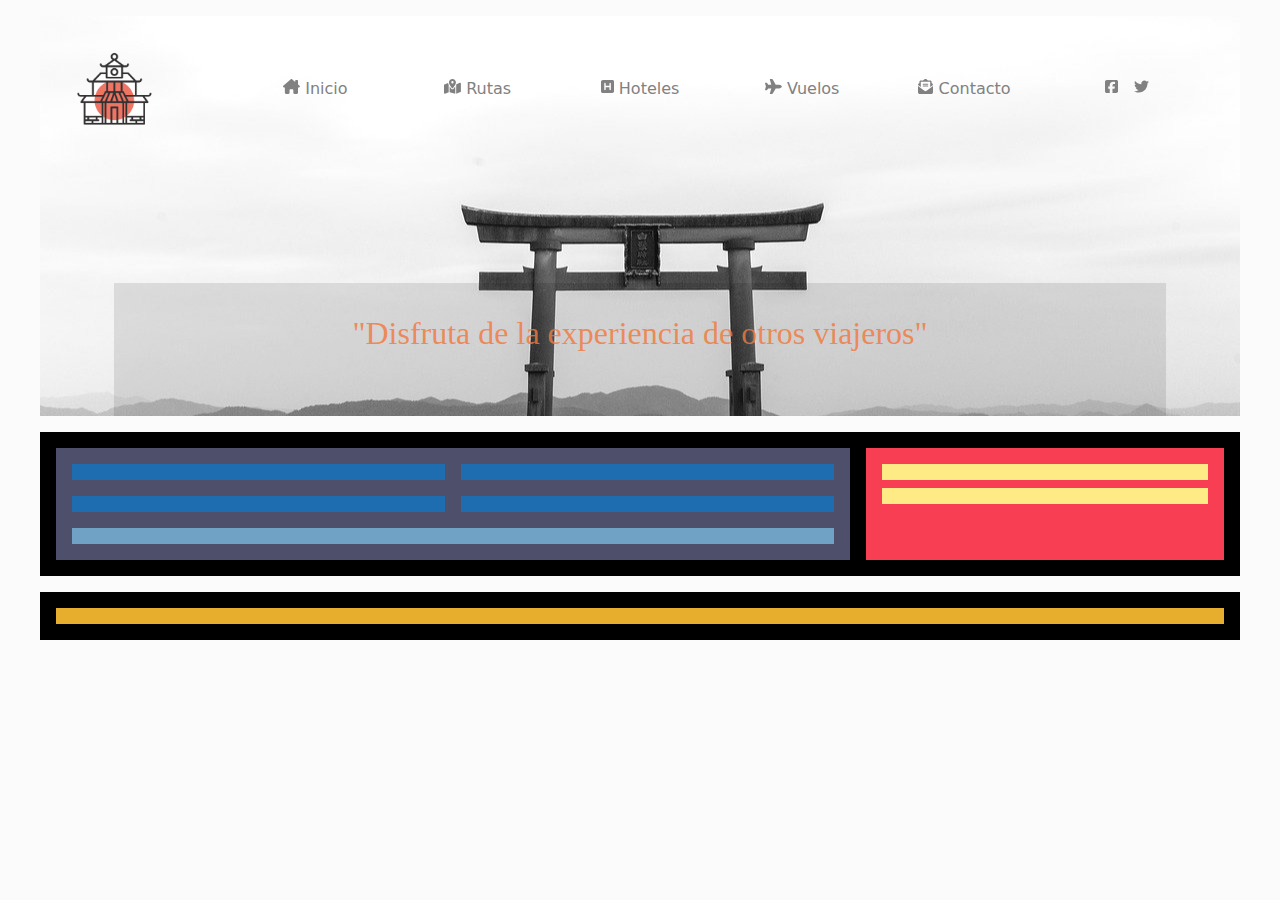
==== nivell-2/index.html @ 2fbf9f29 "Nivell 2. Creant el Header." ====
<!DOCTYPE html>
<html lang="en">

<head>
    <meta charset="UTF-8">
    <meta name="viewport" content="width=device-width, initial-scale=1.0">
    <meta name="author" content="Oriol Pujade Busqueta">
    <link rel="stylesheet" href="styles/styles.css">
    <link rel="icon" type="image/x-icon" href="img/favicon.ico">
    <title>Fuji Tavel - Viaja a Japón de la mejor manera</title>
</head>

<body>

    <header class="header">
        <nav class="header--nav">
            <a class="header--nav--link" href="index.html">
                <img class="header--nav--logo" src="img/logo.png" alt="Fuji Travel Logo"></a>
            <ul class="header--nav--menu">
                <a href="#">
                    <li><svg xmlns="http://www.w3.org/2000/svg" height="15" viewBox="0 0 576 512"><!--!Font Awesome Free 6.5.1 by @fontawesome - https://fontawesome.com License - https://fontawesome.com/license/free Copyright 2024 Fonticons, Inc.--><path fill="#818181" d="M543.8 287.6c17 0 32-14 32-32.1c1-9-3-17-11-24L512 185V64c0-17.7-14.3-32-32-32H448c-17.7 0-32 14.3-32 32v36.7L309.5 7c-6-5-14-7-21-7s-15 1-22 8L10 231.5c-7 7-10 15-10 24c0 18 14 32.1 32 32.1h32v69.7c-.1 .9-.1 1.8-.1 2.8V472c0 22.1 17.9 40 40 40h16c1.2 0 2.4-.1 3.6-.2c1.5 .1 3 .2 4.5 .2H160h24c22.1 0 40-17.9 40-40V448 384c0-17.7 14.3-32 32-32h64c17.7 0 32 14.3 32 32v64 24c0 22.1 17.9 40 40 40h24 32.5c1.4 0 2.8 0 4.2-.1c1.1 .1 2.2 .1 3.3 .1h16c22.1 0 40-17.9 40-40V455.8c.3-2.6 .5-5.3 .5-8.1l-.7-160.2h32z"/></svg> Inicio</li>
                </a>
                <a href="#">
                    <li><svg xmlns="http://www.w3.org/2000/svg" height="15" viewBox="0 0 576 512"><!--!Font Awesome Free 6.5.1 by @fontawesome - https://fontawesome.com License - https://fontawesome.com/license/free Copyright 2024 Fonticons, Inc.--><path fill="#818181" d="M408 120c0 54.6-73.1 151.9-105.2 192c-7.7 9.6-22 9.6-29.6 0C241.1 271.9 168 174.6 168 120C168 53.7 221.7 0 288 0s120 53.7 120 120zm8 80.4c3.5-6.9 6.7-13.8 9.6-20.6c.5-1.2 1-2.5 1.5-3.7l116-46.4C558.9 123.4 576 135 576 152V422.8c0 9.8-6 18.6-15.1 22.3L416 503V200.4zM137.6 138.3c2.4 14.1 7.2 28.3 12.8 41.5c2.9 6.8 6.1 13.7 9.6 20.6V451.8L32.9 502.7C17.1 509 0 497.4 0 480.4V209.6c0-9.8 6-18.6 15.1-22.3l122.6-49zM327.8 332c13.9-17.4 35.7-45.7 56.2-77V504.3L192 449.4V255c20.5 31.3 42.3 59.6 56.2 77c20.5 25.6 59.1 25.6 79.6 0zM288 152a40 40 0 1 0 0-80 40 40 0 1 0 0 80z"/></svg> Rutas</li>
                </a>
                <a href="#">
                    <li><svg xmlns="http://www.w3.org/2000/svg" height="15" viewBox="0 0 448 512"><!--!Font Awesome Free 6.5.1 by @fontawesome - https://fontawesome.com License - https://fontawesome.com/license/free Copyright 2024 Fonticons, Inc.--><path fill="#818181" d="M64 32C28.7 32 0 60.7 0 96V416c0 35.3 28.7 64 64 64H384c35.3 0 64-28.7 64-64V96c0-35.3-28.7-64-64-64H64zM336 152V256 360c0 13.3-10.7 24-24 24s-24-10.7-24-24V280H160l0 80c0 13.3-10.7 24-24 24s-24-10.7-24-24l0-208c0-13.3 10.7-24 24-24s24 10.7 24 24v80H288V152c0-13.3 10.7-24 24-24s24 10.7 24 24z"/></svg> Hoteles</li>
                </a>
                <a href="#">
                    <li><svg xmlns="http://www.w3.org/2000/svg" height="15" viewBox="0 0 576 512"><!--!Font Awesome Free 6.5.1 by @fontawesome - https://fontawesome.com License - https://fontawesome.com/license/free Copyright 2024 Fonticons, Inc.--><path fill="#818181" d="M482.3 192c34.2 0 93.7 29 93.7 64c0 36-59.5 64-93.7 64l-116.6 0L265.2 495.9c-5.7 10-16.3 16.1-27.8 16.1l-56.2 0c-10.6 0-18.3-10.2-15.4-20.4l49-171.6L112 320 68.8 377.6c-3 4-7.8 6.4-12.8 6.4l-42 0c-7.8 0-14-6.3-14-14c0-1.3 .2-2.6 .5-3.9L32 256 .5 145.9c-.4-1.3-.5-2.6-.5-3.9c0-7.8 6.3-14 14-14l42 0c5 0 9.8 2.4 12.8 6.4L112 192l102.9 0-49-171.6C162.9 10.2 170.6 0 181.2 0l56.2 0c11.5 0 22.1 6.2 27.8 16.1L365.7 192l116.6 0z"/></svg> Vuelos</li>
                </a>
                <a href="#">
                    <li><svg xmlns="http://www.w3.org/2000/svg" height="15" viewBox="0 0 512 512"><!--!Font Awesome Free 6.5.1 by @fontawesome - https://fontawesome.com License - https://fontawesome.com/license/free Copyright 2024 Fonticons, Inc.--><path fill="#818181" d="M215.4 96H144 107.8 96v8.8V144v40.4 89L.2 202.5c1.6-18.1 10.9-34.9 25.7-45.8L48 140.3V96c0-26.5 21.5-48 48-48h76.6l49.9-36.9C232.2 3.9 243.9 0 256 0s23.8 3.9 33.5 11L339.4 48H416c26.5 0 48 21.5 48 48v44.3l22.1 16.4c14.8 10.9 24.1 27.7 25.7 45.8L416 273.4v-89V144 104.8 96H404.2 368 296.6 215.4zM0 448V242.1L217.6 403.3c11.1 8.2 24.6 12.7 38.4 12.7s27.3-4.4 38.4-12.7L512 242.1V448v0c0 35.3-28.7 64-64 64H64c-35.3 0-64-28.7-64-64v0zM176 160H336c8.8 0 16 7.2 16 16s-7.2 16-16 16H176c-8.8 0-16-7.2-16-16s7.2-16 16-16zm0 64H336c8.8 0 16 7.2 16 16s-7.2 16-16 16H176c-8.8 0-16-7.2-16-16s7.2-16 16-16z"/></svg> Contacto</li>
                </a>
            </ul>
            <div class="header--nav--icons">
                <a href="#">
                    <svg xmlns="http://www.w3.org/2000/svg" height="15" viewBox="0 0 448 512"><!--!Font Awesome Free 6.5.1 by @fontawesome - https://fontawesome.com License - https://fontawesome.com/license/free Copyright 2024 Fonticons, Inc.--><path fill="#818181" d="M64 32C28.7 32 0 60.7 0 96V416c0 35.3 28.7 64 64 64h98.2V334.2H109.4V256h52.8V222.3c0-87.1 39.4-127.5 125-127.5c16.2 0 44.2 3.2 55.7 6.4V172c-6-.6-16.5-1-29.6-1c-42 0-58.2 15.9-58.2 57.2V256h83.6l-14.4 78.2H255V480H384c35.3 0 64-28.7 64-64V96c0-35.3-28.7-64-64-64H64z"/></svg></a>
                <a href="#">
                    <svg xmlns="http://www.w3.org/2000/svg" height="15" viewBox="0 0 512 512"><!--!Font Awesome Free 6.5.1 by @fontawesome - https://fontawesome.com License - https://fontawesome.com/license/free Copyright 2024 Fonticons, Inc.--><path fill="#818181" d="M459.4 151.7c.3 4.5 .3 9.1 .3 13.6 0 138.7-105.6 298.6-298.6 298.6-59.5 0-114.7-17.2-161.1-47.1 8.4 1 16.6 1.3 25.3 1.3 49.1 0 94.2-16.6 130.3-44.8-46.1-1-84.8-31.2-98.1-72.8 6.5 1 13 1.6 19.8 1.6 9.4 0 18.8-1.3 27.6-3.6-48.1-9.7-84.1-52-84.1-103v-1.3c14 7.8 30.2 12.7 47.4 13.3-28.3-18.8-46.8-51-46.8-87.4 0-19.5 5.2-37.4 14.3-53 51.7 63.7 129.3 105.3 216.4 109.8-1.6-7.8-2.6-15.9-2.6-24 0-57.8 46.8-104.9 104.9-104.9 30.2 0 57.5 12.7 76.7 33.1 23.7-4.5 46.5-13.3 66.6-25.3-7.8 24.4-24.4 44.8-46.1 57.8 21.1-2.3 41.6-8.1 60.4-16.2-14.3 20.8-32.2 39.3-52.6 54.3z"/></svg>
                </a>
            </div>
        </nav>
        <hero class="header--hero">
            <h1>"Disfruta de la experiencia de otros viajeros"</h1>
        </hero>
    </header>

    <main class="main">
        <section class="main--section">
            <div class="main--section--div">
                <h3></h3>
                <p></p>
            </div>
            <div class="main--section--div">
                <h3></h3>
                <p></p>
            </div>
            <p></p>
        </section>

        <aside class="main--aside">
            <h2></h2>
            <p></p>
        </aside>
    </main>

    <footer class="footer">
        <p></p>
    </footer>
</body>

</html>
---- nivell-2/styles/styles.css ----
/* Globals */
* {
    margin: 0;
}

:root {
    --element-full-size: 1rem;
    --element-half-size: .5rem;
    --body-background-color: #fafbfa;
    --menu-font-color: #818181;
    --hero-font-color: #f17a3ed2;
    --page-font: system-ui, -apple-system, BlinkMacSystemFont, 'Segoe UI', Roboto, Oxygen, Ubuntu, Cantarell, 'Open Sans', 'Helvetica Neue', sans-serif;
    --header-font:
}

@media only screen and (max-width: 480px) {
    :root {
        --element-full-size: 1.5rem;
        --element-half-size: .75rem;
    }
}

body {
    padding: var(--element-full-size);
    max-width: 75rem;
    margin: 0 auto;
    background: var(--body-background-color);
    font-family: var(--page-font);
}

ul {
    list-style: none;
}

a {
    text-decoration: none;
    color: inherit;
}

.header,
.main,
.footer {
    padding: var(--element-full-size);
    background: #010001;
    display: flex;
}

.main,
.footer {
    margin-top: var(--element-full-size);
}

/* Header */
.header {
    flex-direction: column;
    background-image: url("/nivell-2/img/header.jpg");
    background-repeat: no-repeat;
    background-position: center;
    height: 24rem;
    gap: var(--element-half-size);
    padding-bottom: 0;
}

.header--nav {
    padding: var(--element-full-size);
    display: flex;
    height: 5rem;
}

.header--nav--logo {
    height: 100%;
    transition: .2s;
    border-radius: 1rem;
}

.header--nav--logo:hover {
    background: rgba(0, 0, 0, 0.1);
}

.header--nav--menu {
    display: flex;
    width: 100%;
    padding: 0;
    justify-content: space-evenly;
    text-align: center;
    align-items: center;
}

.header--nav--menu>a {
    padding: 1rem 0;
    color: var(--menu-font-color);
    width: 100%;
    height: var(--element-full-size);
    font-weight: normal;
    transition: .2s;
    border-radius: 1rem;
    display: flex;
    justify-content: center;
    align-items: center;
}

.header--nav--menu>a:hover {
    background: rgba(0, 0, 0, 0.1);
}

.header--nav--icons {
    display: flex;
    justify-content: center;
    align-items: center;
}

.header--nav--icons>a {
    padding: .5rem;
    transition: .2s;
    border-radius: 1rem;
}

.header--nav--icons>a:hover {
    padding: .5rem 1rem;
    background: rgba(0, 0, 0, 0.1);
}

.header--hero {
    height: 100%;
    display: flex;
    justify-content: center;
    margin: 0;
    align-items: flex-end;
}

.header--hero>h1 {
    background: rgba(0, 0, 0, 0.1);
    width: 90%;
    margin: 0;
    color: var(--hero-font-color);
    font-family: 'Times New Roman', Times, serif;
    font-weight: normal;
    text-align: center;
    padding: 2rem 0 4rem 0;
}

@media only screen and (min-width: 481px) {
    .header--nav--link {
        flex-basis: 20%;
    }

    .header--nav--icons {
        flex-basis: 20%;
    }
}

@media only screen and (max-width: 480px) {
    .header {
        height: 24rem;
        background-size: cover;
        padding: 1rem 0 0 0;
    }

    .header--nav {
        flex-basis: 10%;
        flex-direction: column;
        align-items: center;
        justify-content: space-between;
        height: 14rem;
        gap: 0;
        padding-top: 0;
    }

    .header--nav--menu {
        background: rgba(255, 255, 255, 0.75);
        padding: 0;
        border-radius: 1rem;
        width: 85%;
    }

    .header--nav--menu>a {
        padding: 1rem 0;
    }

    .header--nav--menu>a:hover {
        background-color: rgba(0, 0, 0, 0.1);
    }

    .header--nav--icons {
        order: -1;
    }

    .header--nav--logo {
        height: 100%;
    }

    .header--nav--link {
        height: 50%;
    }

    .header--hero {
        align-items: center;
        height: auto;
    }

    .header--hero>h1 {
        line-height: .8;
        padding: 1rem 0;
        border-radius: 1rem;
    }
}

/* Main */
.main {
    display: flex;
    gap: var(--element-full-size);
}

@media only screen and (max-width: 600px) {
    .main {
        background: #fffe03;
        flex-direction: column;
    }
}

.main--section {
    background: #4e4f6b;
    padding: var(--element-full-size);
    flex-basis: 70%;
    display: flex;
    flex-direction: column;
    gap: var(--element-full-size);
}

.main--section--div {
    display: flex;
    gap: var(--element-full-size);
}

.main--section--div>h3,
.main--section--div>p {
    background: #1f6db1;
    height: var(--element-full-size);
    flex-grow: 1;
}

.main--section>p {
    background: #70a2c5;
    flex-grow: 1;
    height: var(--element-full-size);
}

.main--aside {
    background: #f73e53;
    flex-basis: 30%;
    padding: var(--element-full-size);
}

.main--aside>h2,
.main--aside>p {
    background: #ffeb85;
    height: var(--element-full-size);
}

.main--aside>h2 {
    margin-bottom: var(--element-half-size);
}

@media only screen and (max-width: 480px) {
    .main--section {
        background: #09516e;
    }

    .main--section--div {
        flex-direction: column;
    }

    .main--section--div>h3,
    .main--section--div>p {
        background: #62949d;
    }

    .main--section>p {
        background: #a3ddcb;
    }

    .main--aside {
        background: #fd7a55;
    }

    .main--aside>h2,
    .main--aside>p {
        background: #fcb26b;
    }
}

/* Footer */
.footer>p {
    height: var(--element-full-size);
    width: 100%;
    background-color: #e7ae2e;
}
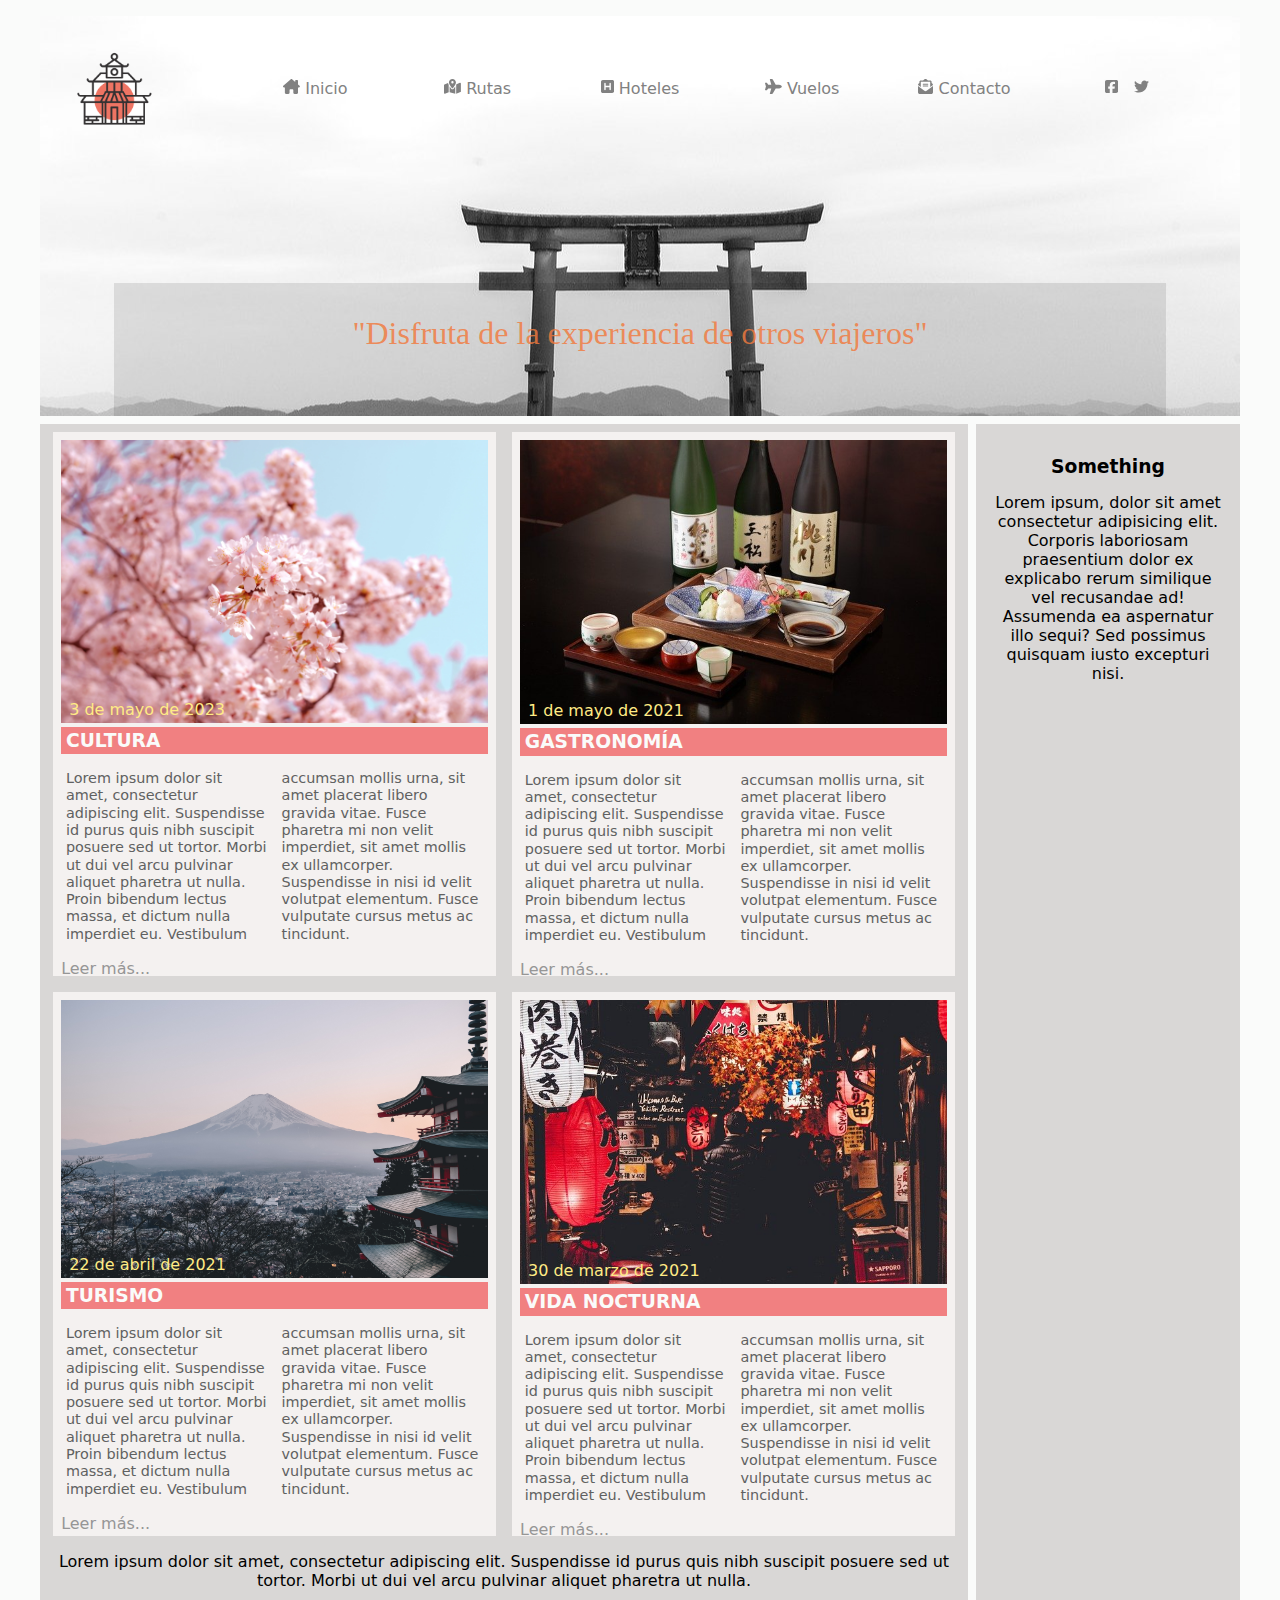
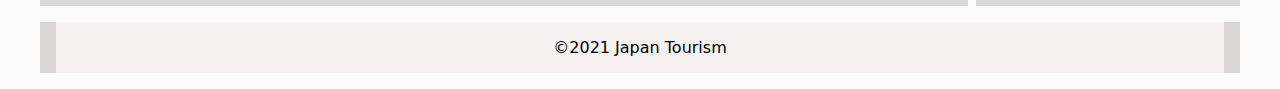
==== commit 45ebc86a: "Finished project Nivell 2. Completed the footer, aside and article section." ====
--- a/nivell-2/index.html
+++ b/nivell-2/index.html
@@ -18,26 +18,54 @@
                 <img class="header--nav--logo" src="img/logo.png" alt="Fuji Travel Logo"></a>
             <ul class="header--nav--menu">
                 <a href="#">
-                    <li><svg xmlns="http://www.w3.org/2000/svg" height="15" viewBox="0 0 576 512"><!--!Font Awesome Free 6.5.1 by @fontawesome - https://fontawesome.com License - https://fontawesome.com/license/free Copyright 2024 Fonticons, Inc.--><path fill="#818181" d="M543.8 287.6c17 0 32-14 32-32.1c1-9-3-17-11-24L512 185V64c0-17.7-14.3-32-32-32H448c-17.7 0-32 14.3-32 32v36.7L309.5 7c-6-5-14-7-21-7s-15 1-22 8L10 231.5c-7 7-10 15-10 24c0 18 14 32.1 32 32.1h32v69.7c-.1 .9-.1 1.8-.1 2.8V472c0 22.1 17.9 40 40 40h16c1.2 0 2.4-.1 3.6-.2c1.5 .1 3 .2 4.5 .2H160h24c22.1 0 40-17.9 40-40V448 384c0-17.7 14.3-32 32-32h64c17.7 0 32 14.3 32 32v64 24c0 22.1 17.9 40 40 40h24 32.5c1.4 0 2.8 0 4.2-.1c1.1 .1 2.2 .1 3.3 .1h16c22.1 0 40-17.9 40-40V455.8c.3-2.6 .5-5.3 .5-8.1l-.7-160.2h32z"/></svg> Inicio</li>
+                    <li><svg xmlns="http://www.w3.org/2000/svg" height="15"
+                            viewBox="0 0 576 512"><!--!Font Awesome Free 6.5.1 by @fontawesome - https://fontawesome.com License - https://fontawesome.com/license/free Copyright 2024 Fonticons, Inc.-->
+                            <path fill="#818181"
+                                d="M543.8 287.6c17 0 32-14 32-32.1c1-9-3-17-11-24L512 185V64c0-17.7-14.3-32-32-32H448c-17.7 0-32 14.3-32 32v36.7L309.5 7c-6-5-14-7-21-7s-15 1-22 8L10 231.5c-7 7-10 15-10 24c0 18 14 32.1 32 32.1h32v69.7c-.1 .9-.1 1.8-.1 2.8V472c0 22.1 17.9 40 40 40h16c1.2 0 2.4-.1 3.6-.2c1.5 .1 3 .2 4.5 .2H160h24c22.1 0 40-17.9 40-40V448 384c0-17.7 14.3-32 32-32h64c17.7 0 32 14.3 32 32v64 24c0 22.1 17.9 40 40 40h24 32.5c1.4 0 2.8 0 4.2-.1c1.1 .1 2.2 .1 3.3 .1h16c22.1 0 40-17.9 40-40V455.8c.3-2.6 .5-5.3 .5-8.1l-.7-160.2h32z" />
+                        </svg> Inicio</li>
                 </a>
                 <a href="#">
-                    <li><svg xmlns="http://www.w3.org/2000/svg" height="15" viewBox="0 0 576 512"><!--!Font Awesome Free 6.5.1 by @fontawesome - https://fontawesome.com License - https://fontawesome.com/license/free Copyright 2024 Fonticons, Inc.--><path fill="#818181" d="M408 120c0 54.6-73.1 151.9-105.2 192c-7.7 9.6-22 9.6-29.6 0C241.1 271.9 168 174.6 168 120C168 53.7 221.7 0 288 0s120 53.7 120 120zm8 80.4c3.5-6.9 6.7-13.8 9.6-20.6c.5-1.2 1-2.5 1.5-3.7l116-46.4C558.9 123.4 576 135 576 152V422.8c0 9.8-6 18.6-15.1 22.3L416 503V200.4zM137.6 138.3c2.4 14.1 7.2 28.3 12.8 41.5c2.9 6.8 6.1 13.7 9.6 20.6V451.8L32.9 502.7C17.1 509 0 497.4 0 480.4V209.6c0-9.8 6-18.6 15.1-22.3l122.6-49zM327.8 332c13.9-17.4 35.7-45.7 56.2-77V504.3L192 449.4V255c20.5 31.3 42.3 59.6 56.2 77c20.5 25.6 59.1 25.6 79.6 0zM288 152a40 40 0 1 0 0-80 40 40 0 1 0 0 80z"/></svg> Rutas</li>
+                    <li><svg xmlns="http://www.w3.org/2000/svg" height="15"
+                            viewBox="0 0 576 512"><!--!Font Awesome Free 6.5.1 by @fontawesome - https://fontawesome.com License - https://fontawesome.com/license/free Copyright 2024 Fonticons, Inc.-->
+                            <path fill="#818181"
+                                d="M408 120c0 54.6-73.1 151.9-105.2 192c-7.7 9.6-22 9.6-29.6 0C241.1 271.9 168 174.6 168 120C168 53.7 221.7 0 288 0s120 53.7 120 120zm8 80.4c3.5-6.9 6.7-13.8 9.6-20.6c.5-1.2 1-2.5 1.5-3.7l116-46.4C558.9 123.4 576 135 576 152V422.8c0 9.8-6 18.6-15.1 22.3L416 503V200.4zM137.6 138.3c2.4 14.1 7.2 28.3 12.8 41.5c2.9 6.8 6.1 13.7 9.6 20.6V451.8L32.9 502.7C17.1 509 0 497.4 0 480.4V209.6c0-9.8 6-18.6 15.1-22.3l122.6-49zM327.8 332c13.9-17.4 35.7-45.7 56.2-77V504.3L192 449.4V255c20.5 31.3 42.3 59.6 56.2 77c20.5 25.6 59.1 25.6 79.6 0zM288 152a40 40 0 1 0 0-80 40 40 0 1 0 0 80z" />
+                        </svg> Rutas</li>
                 </a>
                 <a href="#">
-                    <li><svg xmlns="http://www.w3.org/2000/svg" height="15" viewBox="0 0 448 512"><!--!Font Awesome Free 6.5.1 by @fontawesome - https://fontawesome.com License - https://fontawesome.com/license/free Copyright 2024 Fonticons, Inc.--><path fill="#818181" d="M64 32C28.7 32 0 60.7 0 96V416c0 35.3 28.7 64 64 64H384c35.3 0 64-28.7 64-64V96c0-35.3-28.7-64-64-64H64zM336 152V256 360c0 13.3-10.7 24-24 24s-24-10.7-24-24V280H160l0 80c0 13.3-10.7 24-24 24s-24-10.7-24-24l0-208c0-13.3 10.7-24 24-24s24 10.7 24 24v80H288V152c0-13.3 10.7-24 24-24s24 10.7 24 24z"/></svg> Hoteles</li>
+                    <li><svg xmlns="http://www.w3.org/2000/svg" height="15"
+                            viewBox="0 0 448 512"><!--!Font Awesome Free 6.5.1 by @fontawesome - https://fontawesome.com License - https://fontawesome.com/license/free Copyright 2024 Fonticons, Inc.-->
+                            <path fill="#818181"
+                                d="M64 32C28.7 32 0 60.7 0 96V416c0 35.3 28.7 64 64 64H384c35.3 0 64-28.7 64-64V96c0-35.3-28.7-64-64-64H64zM336 152V256 360c0 13.3-10.7 24-24 24s-24-10.7-24-24V280H160l0 80c0 13.3-10.7 24-24 24s-24-10.7-24-24l0-208c0-13.3 10.7-24 24-24s24 10.7 24 24v80H288V152c0-13.3 10.7-24 24-24s24 10.7 24 24z" />
+                        </svg> Hoteles</li>
                 </a>
                 <a href="#">
-                    <li><svg xmlns="http://www.w3.org/2000/svg" height="15" viewBox="0 0 576 512"><!--!Font Awesome Free 6.5.1 by @fontawesome - https://fontawesome.com License - https://fontawesome.com/license/free Copyright 2024 Fonticons, Inc.--><path fill="#818181" d="M482.3 192c34.2 0 93.7 29 93.7 64c0 36-59.5 64-93.7 64l-116.6 0L265.2 495.9c-5.7 10-16.3 16.1-27.8 16.1l-56.2 0c-10.6 0-18.3-10.2-15.4-20.4l49-171.6L112 320 68.8 377.6c-3 4-7.8 6.4-12.8 6.4l-42 0c-7.8 0-14-6.3-14-14c0-1.3 .2-2.6 .5-3.9L32 256 .5 145.9c-.4-1.3-.5-2.6-.5-3.9c0-7.8 6.3-14 14-14l42 0c5 0 9.8 2.4 12.8 6.4L112 192l102.9 0-49-171.6C162.9 10.2 170.6 0 181.2 0l56.2 0c11.5 0 22.1 6.2 27.8 16.1L365.7 192l116.6 0z"/></svg> Vuelos</li>
+                    <li><svg xmlns="http://www.w3.org/2000/svg" height="15"
+                            viewBox="0 0 576 512"><!--!Font Awesome Free 6.5.1 by @fontawesome - https://fontawesome.com License - https://fontawesome.com/license/free Copyright 2024 Fonticons, Inc.-->
+                            <path fill="#818181"
+                                d="M482.3 192c34.2 0 93.7 29 93.7 64c0 36-59.5 64-93.7 64l-116.6 0L265.2 495.9c-5.7 10-16.3 16.1-27.8 16.1l-56.2 0c-10.6 0-18.3-10.2-15.4-20.4l49-171.6L112 320 68.8 377.6c-3 4-7.8 6.4-12.8 6.4l-42 0c-7.8 0-14-6.3-14-14c0-1.3 .2-2.6 .5-3.9L32 256 .5 145.9c-.4-1.3-.5-2.6-.5-3.9c0-7.8 6.3-14 14-14l42 0c5 0 9.8 2.4 12.8 6.4L112 192l102.9 0-49-171.6C162.9 10.2 170.6 0 181.2 0l56.2 0c11.5 0 22.1 6.2 27.8 16.1L365.7 192l116.6 0z" />
+                        </svg> Vuelos</li>
                 </a>
                 <a href="#">
-                    <li><svg xmlns="http://www.w3.org/2000/svg" height="15" viewBox="0 0 512 512"><!--!Font Awesome Free 6.5.1 by @fontawesome - https://fontawesome.com License - https://fontawesome.com/license/free Copyright 2024 Fonticons, Inc.--><path fill="#818181" d="M215.4 96H144 107.8 96v8.8V144v40.4 89L.2 202.5c1.6-18.1 10.9-34.9 25.7-45.8L48 140.3V96c0-26.5 21.5-48 48-48h76.6l49.9-36.9C232.2 3.9 243.9 0 256 0s23.8 3.9 33.5 11L339.4 48H416c26.5 0 48 21.5 48 48v44.3l22.1 16.4c14.8 10.9 24.1 27.7 25.7 45.8L416 273.4v-89V144 104.8 96H404.2 368 296.6 215.4zM0 448V242.1L217.6 403.3c11.1 8.2 24.6 12.7 38.4 12.7s27.3-4.4 38.4-12.7L512 242.1V448v0c0 35.3-28.7 64-64 64H64c-35.3 0-64-28.7-64-64v0zM176 160H336c8.8 0 16 7.2 16 16s-7.2 16-16 16H176c-8.8 0-16-7.2-16-16s7.2-16 16-16zm0 64H336c8.8 0 16 7.2 16 16s-7.2 16-16 16H176c-8.8 0-16-7.2-16-16s7.2-16 16-16z"/></svg> Contacto</li>
+                    <li><svg xmlns="http://www.w3.org/2000/svg" height="15"
+                            viewBox="0 0 512 512"><!--!Font Awesome Free 6.5.1 by @fontawesome - https://fontawesome.com License - https://fontawesome.com/license/free Copyright 2024 Fonticons, Inc.-->
+                            <path fill="#818181"
+                                d="M215.4 96H144 107.8 96v8.8V144v40.4 89L.2 202.5c1.6-18.1 10.9-34.9 25.7-45.8L48 140.3V96c0-26.5 21.5-48 48-48h76.6l49.9-36.9C232.2 3.9 243.9 0 256 0s23.8 3.9 33.5 11L339.4 48H416c26.5 0 48 21.5 48 48v44.3l22.1 16.4c14.8 10.9 24.1 27.7 25.7 45.8L416 273.4v-89V144 104.8 96H404.2 368 296.6 215.4zM0 448V242.1L217.6 403.3c11.1 8.2 24.6 12.7 38.4 12.7s27.3-4.4 38.4-12.7L512 242.1V448v0c0 35.3-28.7 64-64 64H64c-35.3 0-64-28.7-64-64v0zM176 160H336c8.8 0 16 7.2 16 16s-7.2 16-16 16H176c-8.8 0-16-7.2-16-16s7.2-16 16-16zm0 64H336c8.8 0 16 7.2 16 16s-7.2 16-16 16H176c-8.8 0-16-7.2-16-16s7.2-16 16-16z" />
+                        </svg> Contacto</li>
                 </a>
             </ul>
             <div class="header--nav--icons">
                 <a href="#">
-                    <svg xmlns="http://www.w3.org/2000/svg" height="15" viewBox="0 0 448 512"><!--!Font Awesome Free 6.5.1 by @fontawesome - https://fontawesome.com License - https://fontawesome.com/license/free Copyright 2024 Fonticons, Inc.--><path fill="#818181" d="M64 32C28.7 32 0 60.7 0 96V416c0 35.3 28.7 64 64 64h98.2V334.2H109.4V256h52.8V222.3c0-87.1 39.4-127.5 125-127.5c16.2 0 44.2 3.2 55.7 6.4V172c-6-.6-16.5-1-29.6-1c-42 0-58.2 15.9-58.2 57.2V256h83.6l-14.4 78.2H255V480H384c35.3 0 64-28.7 64-64V96c0-35.3-28.7-64-64-64H64z"/></svg></a>
+                    <svg xmlns="http://www.w3.org/2000/svg" height="15"
+                        viewBox="0 0 448 512"><!--!Font Awesome Free 6.5.1 by @fontawesome - https://fontawesome.com License - https://fontawesome.com/license/free Copyright 2024 Fonticons, Inc.-->
+                        <path fill="#818181"
+                            d="M64 32C28.7 32 0 60.7 0 96V416c0 35.3 28.7 64 64 64h98.2V334.2H109.4V256h52.8V222.3c0-87.1 39.4-127.5 125-127.5c16.2 0 44.2 3.2 55.7 6.4V172c-6-.6-16.5-1-29.6-1c-42 0-58.2 15.9-58.2 57.2V256h83.6l-14.4 78.2H255V480H384c35.3 0 64-28.7 64-64V96c0-35.3-28.7-64-64-64H64z" />
+                    </svg></a>
                 <a href="#">
-                    <svg xmlns="http://www.w3.org/2000/svg" height="15" viewBox="0 0 512 512"><!--!Font Awesome Free 6.5.1 by @fontawesome - https://fontawesome.com License - https://fontawesome.com/license/free Copyright 2024 Fonticons, Inc.--><path fill="#818181" d="M459.4 151.7c.3 4.5 .3 9.1 .3 13.6 0 138.7-105.6 298.6-298.6 298.6-59.5 0-114.7-17.2-161.1-47.1 8.4 1 16.6 1.3 25.3 1.3 49.1 0 94.2-16.6 130.3-44.8-46.1-1-84.8-31.2-98.1-72.8 6.5 1 13 1.6 19.8 1.6 9.4 0 18.8-1.3 27.6-3.6-48.1-9.7-84.1-52-84.1-103v-1.3c14 7.8 30.2 12.7 47.4 13.3-28.3-18.8-46.8-51-46.8-87.4 0-19.5 5.2-37.4 14.3-53 51.7 63.7 129.3 105.3 216.4 109.8-1.6-7.8-2.6-15.9-2.6-24 0-57.8 46.8-104.9 104.9-104.9 30.2 0 57.5 12.7 76.7 33.1 23.7-4.5 46.5-13.3 66.6-25.3-7.8 24.4-24.4 44.8-46.1 57.8 21.1-2.3 41.6-8.1 60.4-16.2-14.3 20.8-32.2 39.3-52.6 54.3z"/></svg>
+                    <svg xmlns="http://www.w3.org/2000/svg" height="15"
+                        viewBox="0 0 512 512"><!--!Font Awesome Free 6.5.1 by @fontawesome - https://fontawesome.com License - https://fontawesome.com/license/free Copyright 2024 Fonticons, Inc.-->
+                        <path fill="#818181"
+                            d="M459.4 151.7c.3 4.5 .3 9.1 .3 13.6 0 138.7-105.6 298.6-298.6 298.6-59.5 0-114.7-17.2-161.1-47.1 8.4 1 16.6 1.3 25.3 1.3 49.1 0 94.2-16.6 130.3-44.8-46.1-1-84.8-31.2-98.1-72.8 6.5 1 13 1.6 19.8 1.6 9.4 0 18.8-1.3 27.6-3.6-48.1-9.7-84.1-52-84.1-103v-1.3c14 7.8 30.2 12.7 47.4 13.3-28.3-18.8-46.8-51-46.8-87.4 0-19.5 5.2-37.4 14.3-53 51.7 63.7 129.3 105.3 216.4 109.8-1.6-7.8-2.6-15.9-2.6-24 0-57.8 46.8-104.9 104.9-104.9 30.2 0 57.5 12.7 76.7 33.1 23.7-4.5 46.5-13.3 66.6-25.3-7.8 24.4-24.4 44.8-46.1 57.8 21.1-2.3 41.6-8.1 60.4-16.2-14.3 20.8-32.2 39.3-52.6 54.3z" />
+                    </svg>
                 </a>
             </div>
         </nav>
@@ -48,25 +76,76 @@
 
     <main class="main">
         <section class="main--section">
-            <div class="main--section--div">
-                <h3></h3>
-                <p></p>
-            </div>
-            <div class="main--section--div">
-                <h3></h3>
-                <p></p>
-            </div>
-            <p></p>
+            <article class="main--section--article">
+                <div class="main--section--article--container">
+                    <img src="img/sakura.jpg" alt="Árbol de Sakura" class="main--section--article--img">
+                    <p class="main--section--article--img--date">3 de mayo de 2023</p>
+                </div>
+                <h3>Cultura</h3>
+                <p class="main--section--article--text">Lorem ipsum dolor sit amet, consectetur adipiscing elit.
+                    Suspendisse id purus quis nibh suscipit posuere sed ut tortor. Morbi ut dui vel arcu pulvinar
+                    aliquet pharetra ut nulla. Proin bibendum lectus massa, et dictum nulla imperdiet eu. Vestibulum
+                    accumsan mollis urna, sit amet placerat libero gravida vitae. Fusce pharetra mi non velit imperdiet,
+                    sit amet mollis ex ullamcorper. Suspendisse in nisi id velit volutpat elementum. Fusce vulputate
+                    cursus metus ac tincidunt.</p>
+                <a href="#">Leer más...</a>
+            </article>
+            <article class="main--section--article">
+                <div class="main--section--article--container">
+                    <img src="img/comida.jpg" alt="Comida japonesa" class="main--section--article--img">
+                    <p class="main--section--article--img--date">1 de mayo de 2021</p>
+                </div>
+                <h3>Gastronomía</h3>
+                <p class="main--section--article--text">Lorem ipsum dolor sit amet, consectetur adipiscing elit.
+                    Suspendisse id purus quis nibh suscipit posuere sed ut tortor. Morbi ut dui vel arcu pulvinar
+                    aliquet pharetra ut nulla. Proin bibendum lectus massa, et dictum nulla imperdiet eu. Vestibulum
+                    accumsan mollis urna, sit amet placerat libero gravida vitae. Fusce pharetra mi non velit imperdiet,
+                    sit amet mollis ex ullamcorper. Suspendisse in nisi id velit volutpat elementum. Fusce vulputate
+                    cursus metus ac tincidunt.</p>
+                <a href="#">Leer más...</a>
+            </article>
+            <article class="main--section--article">
+                <div class="main--section--article--container">
+                    <img src="img/fuji.jpg" alt="Monte fuji con un edificio japonés en primer plano"
+                        class="main--section--article--img">
+                    <p class="main--section--article--img--date">22 de abril de 2021</p>
+                </div>
+                <h3>Turismo</h3>
+                <p class="main--section--article--text">Lorem ipsum dolor sit amet, consectetur adipiscing elit.
+                    Suspendisse id purus quis nibh suscipit posuere sed ut tortor. Morbi ut dui vel arcu pulvinar
+                    aliquet pharetra ut nulla. Proin bibendum lectus massa, et dictum nulla imperdiet eu. Vestibulum
+                    accumsan mollis urna, sit amet placerat libero gravida vitae. Fusce pharetra mi non velit imperdiet,
+                    sit amet mollis ex ullamcorper. Suspendisse in nisi id velit volutpat elementum. Fusce vulputate
+                    cursus metus ac tincidunt.</p>
+                <a href="#">Leer más...</a>
+            </article>
+            <article class="main--section--article">
+                <div class="main--section--article--container">
+                    <img src="img/noche.jpg" alt="Imagen de un callejón en Japón durante la noche"
+                        class="main--section--article--img">
+                    <p class="main--section--article--img--date">30 de marzo de 2021</p>
+                </div>
+                <h3>Vida Nocturna</h3>
+                <p class="main--section--article--text">Lorem ipsum dolor sit amet, consectetur adipiscing elit.
+                    Suspendisse id purus quis nibh suscipit posuere sed ut tortor. Morbi ut dui vel arcu pulvinar
+                    aliquet pharetra ut nulla. Proin bibendum lectus massa, et dictum nulla imperdiet eu. Vestibulum
+                    accumsan mollis urna, sit amet placerat libero gravida vitae. Fusce pharetra mi non velit imperdiet,
+                    sit amet mollis ex ullamcorper. Suspendisse in nisi id velit volutpat elementum. Fusce vulputate
+                    cursus metus ac tincidunt.</p>
+                <a href="#">Leer más...</a>
+            </article>
+            <p>Lorem ipsum dolor sit amet, consectetur adipiscing elit. Suspendisse id purus quis nibh suscipit posuere
+                sed ut tortor. Morbi ut dui vel arcu pulvinar aliquet pharetra ut nulla.</p>
         </section>
 
         <aside class="main--aside">
-            <h2></h2>
-            <p></p>
+            <h3>Something</h3>
+            <p>Lorem ipsum, dolor sit amet consectetur adipisicing elit. Corporis laboriosam praesentium dolor ex explicabo rerum similique vel recusandae ad! Assumenda ea aspernatur illo sequi? Sed possimus quisquam iusto excepturi nisi.</p>
         </aside>
     </main>
 
     <footer class="footer">
-        <p></p>
+        <p>©2021 Japan Tourism </p>
     </footer>
 </body>
 
--- a/nivell-2/styles/styles.css
+++ b/nivell-2/styles/styles.css
@@ -10,7 +10,11 @@
     --menu-font-color: #818181;
     --hero-font-color: #f17a3ed2;
     --page-font: system-ui, -apple-system, BlinkMacSystemFont, 'Segoe UI', Roboto, Oxygen, Ubuntu, Cantarell, 'Open Sans', 'Helvetica Neue', sans-serif;
-    --header-font:
+    --header-font: 'Times New Roman', Times, serif;
+    --main-background-color: #d9d7d6;
+    --main-article-background-color: #f4f1f0;
+    --main-article-header-background: #f18081;
+    --main-article-font-color: #606161;
 }
 
 @media only screen and (max-width: 480px) {
@@ -41,7 +45,6 @@
 .main,
 .footer {
     padding: var(--element-full-size);
-    background: #010001;
     display: flex;
 }
 
@@ -133,7 +136,7 @@
     width: 90%;
     margin: 0;
     color: var(--hero-font-color);
-    font-family: 'Times New Roman', Times, serif;
+    font-family: var(--header-font);
     font-weight: normal;
     text-align: center;
     padding: 2rem 0 4rem 0;
@@ -208,7 +211,8 @@
 /* Main */
 .main {
     display: flex;
-    gap: var(--element-full-size);
+    padding: 0;
+    margin-top: var(--element-half-size);
 }
 
 @media only screen and (max-width: 600px) {
@@ -219,46 +223,80 @@
 }
 
 .main--section {
-    background: #4e4f6b;
+    flex-basis: 80%;
+    display: flex;
+    justify-content: center;
+    align-items: center;
+    flex-wrap: wrap;
+    background: var(--main-background-color);
+}
+
+.main--section--article {
+    padding: var(--element-half-size);
+    margin: var(--element-half-size);
+    background: var(--main-article-background-color);
+    max-height: 33rem;
+    width: 46%;
+}
+
+.main--section--article>h3 {
+    background-color: var(--main-article-header-background);
+    color: var(--body-background-color);
+    padding: .2rem .3rem;
+    text-transform: uppercase;
+}
+
+.main--section--article--text {
+    color: var(--main-article-font-color);
+    padding: 1rem .3rem;
+    column-count: 2;
+    font-size: .9rem;
+    line-height: 1.2;
+}
+
+.main--section--article>a {
+    color: rgb(150, 150, 150);
+    transition: .2s;
+}
+
+.main--section--article>a:hover {
+    color: var(--main-article-font-color);
+}
+
+.main--section--article--container {
+    position: relative;
+}
+
+.main--section--article--img {
+    max-width: 100%;
+}
+
+.main--section--article--img--date {
+    position: absolute;
+    bottom: var(--element-half-size);
+    left: var(--element-half-size);
+    color: #ffeb85;
+    z-index: 1;
+}
+
+.main--section>p {
+    padding: var(--element-half-size);
+    width: 100%;
+    margin: 0 var(--element-half-size) var(--element-half-size) var(--element-half-size);
+    text-align: center;
+}
+
+.main--aside {
+    flex-basis: 20%;
     padding: var(--element-full-size);
-    flex-basis: 70%;
-    display: flex;
-    flex-direction: column;
-    gap: var(--element-full-size);
-}
-
-.main--section--div {
-    display: flex;
-    gap: var(--element-full-size);
-}
-
-.main--section--div>h3,
-.main--section--div>p {
-    background: #1f6db1;
-    height: var(--element-full-size);
-    flex-grow: 1;
-}
-
-.main--section>p {
-    background: #70a2c5;
-    flex-grow: 1;
-    height: var(--element-full-size);
-}
-
-.main--aside {
-    background: #f73e53;
-    flex-basis: 30%;
-    padding: var(--element-full-size);
-}
-
-.main--aside>h2,
-.main--aside>p {
-    background: #ffeb85;
-    height: var(--element-full-size);
-}
-
-.main--aside>h2 {
-    margin-bottom: var(--element-half-size);
+    text-align: center;
+    margin-left: var(--element-half-size);
+    background: var(--main-background-color);
+
+}
+
+.main--aside>h3 {
+    margin: var(--element-full-size);
 }
 
 @media only screen and (max-width: 480px) {
@@ -266,12 +304,12 @@
         background: #09516e;
     }
 
-    .main--section--div {
+    .main--section--article {
         flex-direction: column;
     }
 
-    .main--section--div>h3,
-    .main--section--div>p {
+    .main--section--article>h3,
+    .main--section--article>p {
         background: #62949d;
     }
 
@@ -290,8 +328,12 @@
 }
 
 /* Footer */
+.footer {
+    border-left: 1rem solid var(--main-background-color);
+    border-right: 1rem solid var(--main-background-color);
+    text-align: center;
+    background: var(--main-article-background-color);
+}
 .footer>p {
-    height: var(--element-full-size);
     width: 100%;
-    background-color: #e7ae2e;
-}+} 